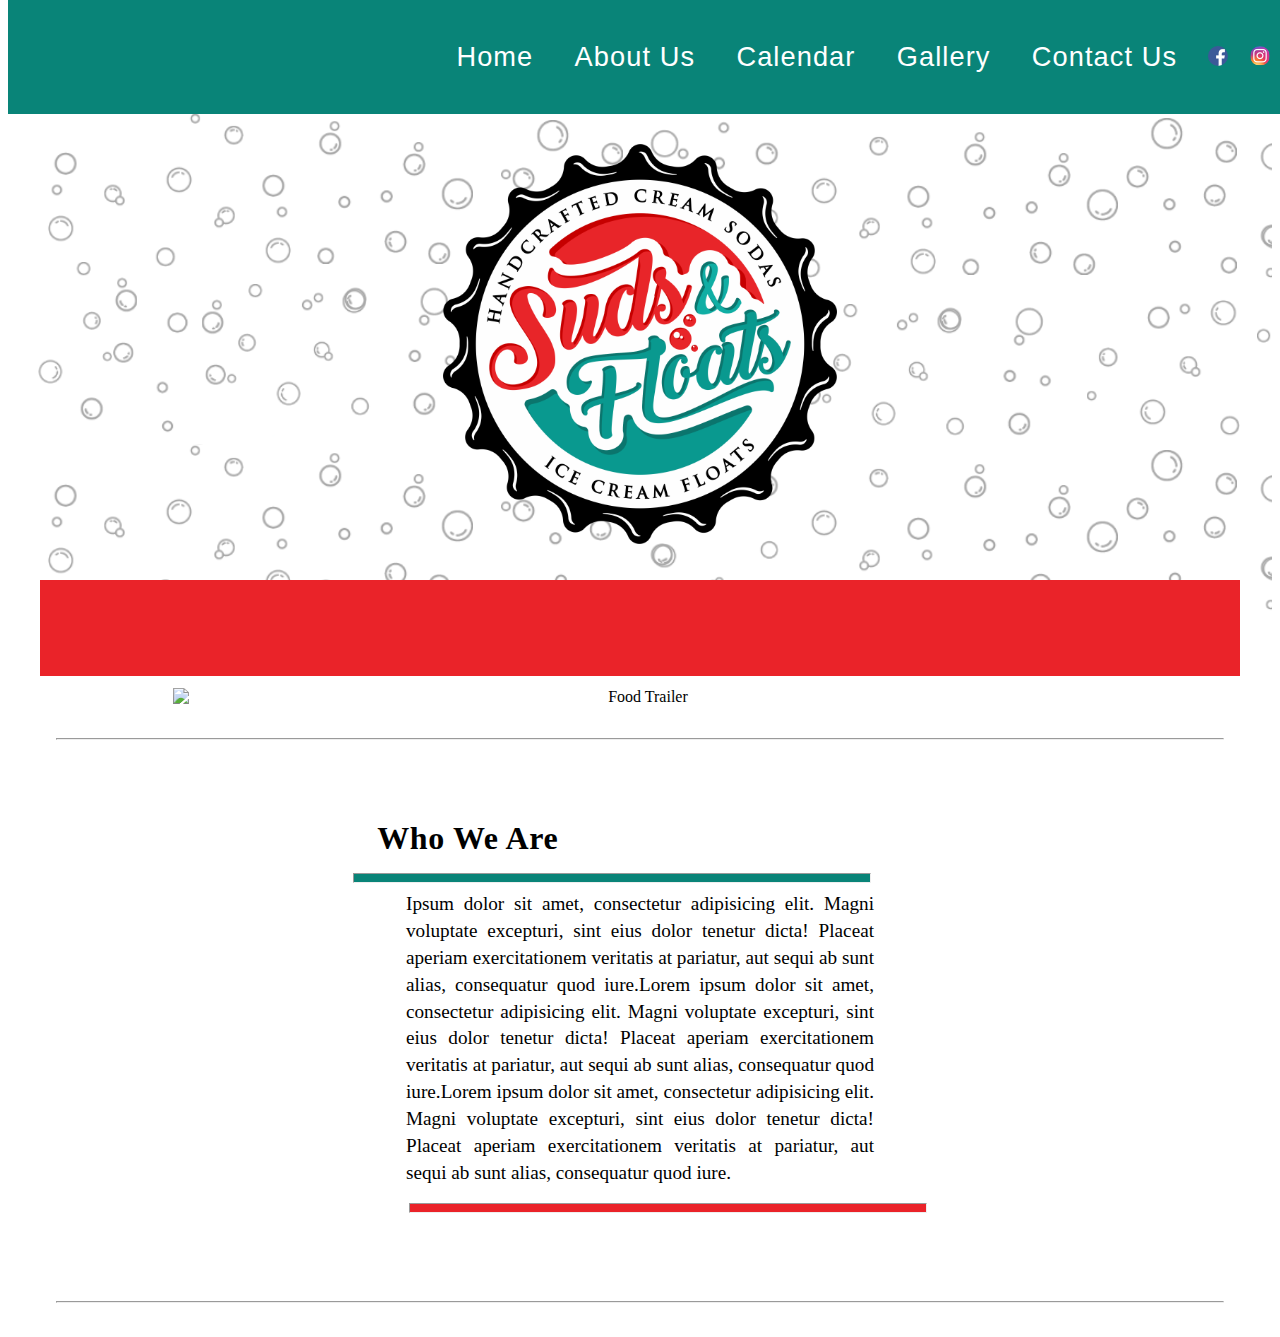
==== Aboutus.html @ c589634f "updated about us" ====
<!DOCTYPE html>
<html lang="en">
<head>
    <meta charset="UTF-8">
    <meta http-equiv="X-UA-Compatible" content="IE=edge">
    <meta name="viewport" content="width=device-width, initial-scale=1.0">
    <title>Suds & Floats</title>
    <link rel="stylesheet" type="text/css" href="main.css">
    <link rel="shortcut icon" href="Assets/SUDS & FLOATS.png" type="image/x-icon" />
</head>
<body>
    <header>
        <div >
            <nav class="TopMenu">
                <ul>
                    <li><a href="./index.html">Home</a></li>
                    <li><a href="./Aboutus.html">About Us</a></li>
                    <li><a href="./Calendar.html">Calendar</a></li>
                    <li><a href="./Gallery.html">Gallery</a></li>
                    <li><a href="./Contact.html">Contact Us</a></li>                  
                    <li><a href="https://www.facebook.com/Suds-Floats-291671389294989/" Target=_blank><img src="Assets/facebook_20.png" alt="Facebook" border="0" id="socialIcon" /></a></li>                    
                    <li><a href="https://www.instagram.com/sudsandfloats/" Target=blank><img src="Assets/instagram_201.png" alt="Instagram" border="0" id="socialIcon" /></a></li>
                </ul>
            </nav>
        </div>
            <div class="Logo"  >
            <img src="Assets/SUDS & FLOATS.png" height ="400em" alt="Suds & Floats" ></a>
        <br>
        <div class="redbar">
    
        </div>
    </div>
</header>


<section id="main" class="contentWrapper">
    
    <div >
            <!-- <img src="Assets/Hand&Cup.png" alt="Sweet Drinks" id="left"/>                -->
            <img src="Assets/rectangle view trailer.jpg" alt="Food Trailer" id="center" width="80%" />            
            <!-- <img src="Assets/Hand&Cup.png" alt="Sweet Drinks" id="right"/>             -->
        </div>
        <hr>
        
        <div class="TextPanelNarrow">
            <h1>Who We Are</h1>
            <hr id = "thinTeal">
            <p id="narrowParagraph">Ipsum dolor sit amet, consectetur adipisicing elit. Magni voluptate excepturi, sint eius dolor tenetur dicta! Placeat aperiam exercitationem veritatis at pariatur, aut sequi ab sunt alias, consequatur quod iure.Lorem ipsum dolor sit amet, consectetur adipisicing elit. Magni voluptate excepturi, sint eius dolor tenetur dicta! Placeat aperiam exercitationem veritatis at pariatur, aut sequi ab sunt alias, consequatur quod iure.Lorem ipsum dolor sit amet, consectetur adipisicing elit. Magni voluptate excepturi, sint eius dolor tenetur dicta! Placeat aperiam exercitationem veritatis at pariatur, aut sequi ab sunt alias, consequatur quod iure.</p>
            <hr id = "thinRed">
        </div>
        <hr>
        <br>

    </section>
    
    <div class="footer">
        <footer>
            <!-- Legal items, Navigational items -->
            

            
        </footer>
    </div>
</body>
</html>
---- main.css ----
/*Common elements*/
/*Header*/
body{
    background-color: white;
    margin-top: 7em;
}
h1{
    /*color: rgba(234,35,41,255);*/
    font-size: 2.0em;
    padding: 0;
    text-align: left;
    /*font-family: Arial, sans-serif ;*/
    letter-spacing: 0.02em;
    margin: 0;
}
p{
    font-size: 1.2em;
    line-height: 1.4em;
    color: black;
    margin: 0px 0.5em 0.75em 0px;
    padding: 0px;
    text-align: justify;
}
textarea{
    width: 100%;
    padding: 12px 20px;
    margin: 8px 0;
    display: inline-block;
    border: 1px solid #ccc;
    border-radius: 4px;
    box-sizing: border-box;
    font-family: Verdana, Geneva, Tahoma, sans-serif;
    text-align: left;
}
input{
    width: 100%;
    padding: 12px 20px;
    margin: 8px 0;
    display: inline-block;
    border: 1px solid #ccc;
    border-radius: 4px;
    box-sizing: border-box;
    font-family: Verdana, Geneva, Tahoma, sans-serif;
    text-align: left;
}

a:link { text-decoration: none; }
a:visited { text-decoration: none; }
a:hover { text-decoration: none; }
a:active { text-decoration: none; }
iframe{
    padding-right: 2em;
}
#left{
    text-align: left;
    margin: 2em;
}
#right{
    text-align: right;
    margin: 2em;
}
#center{
    text-align: center;
    margin: 2em;
    display: block;  
    margin-left: auto;  
    margin-right: auto;  
}
    
/*Nav Bars*/
nav.TopMenu{
    position: fixed;
    top:0;
    color: grey;
    font-size: 1.7em;
    font-family: sans-serif;
    letter-spacing: 0.04em;
    width: 98%;
    padding: .50em ;
    background-color: rgba(9,132,120,255);
    text-align: right;
    text-decoration: none;
}
nav ul{
    margin: 0.5;
    padding: 0;
    list-style: none;
    color: whitesmoke;
    text-decoration: none;
}
nav li{
    display: inline-block;
    margin: 0;
    text-decoration: none;

}
 nav li a, nav li a:visited{ 
    /* font-family:fantasy; */
    color:white;
    padding: 0.3em 0.6em;
    text-decoration: none;
}

#socialIcon{
    border-radius: 50%;
    margin-right: -10px;
    margin-left: -10px;
    /* size: 15px; */
}

.calendarWrapper{
    margin: auto;
    max-width: 1600px;
    padding: 2.0em;
    text-align: center;    
}
.redbar{
    background-color: rgba(234,35,41,255);
    height: 6em;
    margin-top: 2em;
}
.Form{
    margin: 5%;
    font-family: sans-serif;
    text-align: left;
    width: 50%;
    float:left;
    position: relative; 
    padding: 1.0em;
    
}
#narrowParagraph{
    margin-left: 1.5em;
    margin-right: 1.5em;
}

#thinTeal{
    background-color: rgba(9, 132, 120, 255);
    height: .5em;
    margin-top: 1em;
    margin-right: 2em;
    margin-left: -1.5em;
}
#thinRed{
    background-color: rgba(234,35,41,255);
    height: .5em;
    margin-top: 1em;
    margin-left: 2em;
    margin-right: -1.5em;
    
}

.Logo{
    text-align: center;
    padding: 2em;
    background-image: url('Assets/just_bubbles.png');  
    height: 30em;
}
.AboutUsPanel{
    float:left;
    position: relative; 
    width: 29%;
    margin: 0 0.5em 2.0em 0.5em;
    padding: 1.0em;
    color: black;
    /*background-color: rgba(9,132,120,255);*/
    text-align: right;
}
.TextPanelNarrow{
    margin: auto;
    margin-top: 3em;
    margin-bottom: 3em;
    width: 45%;
    color: black;
    /*background-color: rgba(9,132,120,255);*/
    text-align: justify;
    padding: 2em;
}
@media screen and (max-width: 1000px) {
    .TextPanelNarrow {
      width: 100%;
    }
  }

.contentWrapper{
    margin: auto;
    max-width: 1400px;
    padding: 0 3.0em;
}
/* leave above ALONE*/

.panelText{
    float:left;
    position: relative; 
    width: 29%;
    margin: 0 0.5em 2.0em 0.5em;
    padding: 1.0em;
    background-color: white;
    color: black;    
}

section div.panelText img.Filler{
    width: 100%;
}
@media screen and (max-width: 1000px) {
    .panelText {
      width: 100%;
    }
  }
/*
#Drink{
    float: left;

}
#Story{

}
#Map{

}
*/

button {
    background-color: rgba(9,132,120,.7);
    border: 1px solid rgba(9,132,120,255);
    color: black;
    display: inline-block;
    margin: 0 0.75em 0 0;
    padding: 0.5em;
    text-transform: uppercase;
    text-decoration: none;
}
button:hover {
    color: grey;
    background-color: #fff;
    text-decoration: none;
}
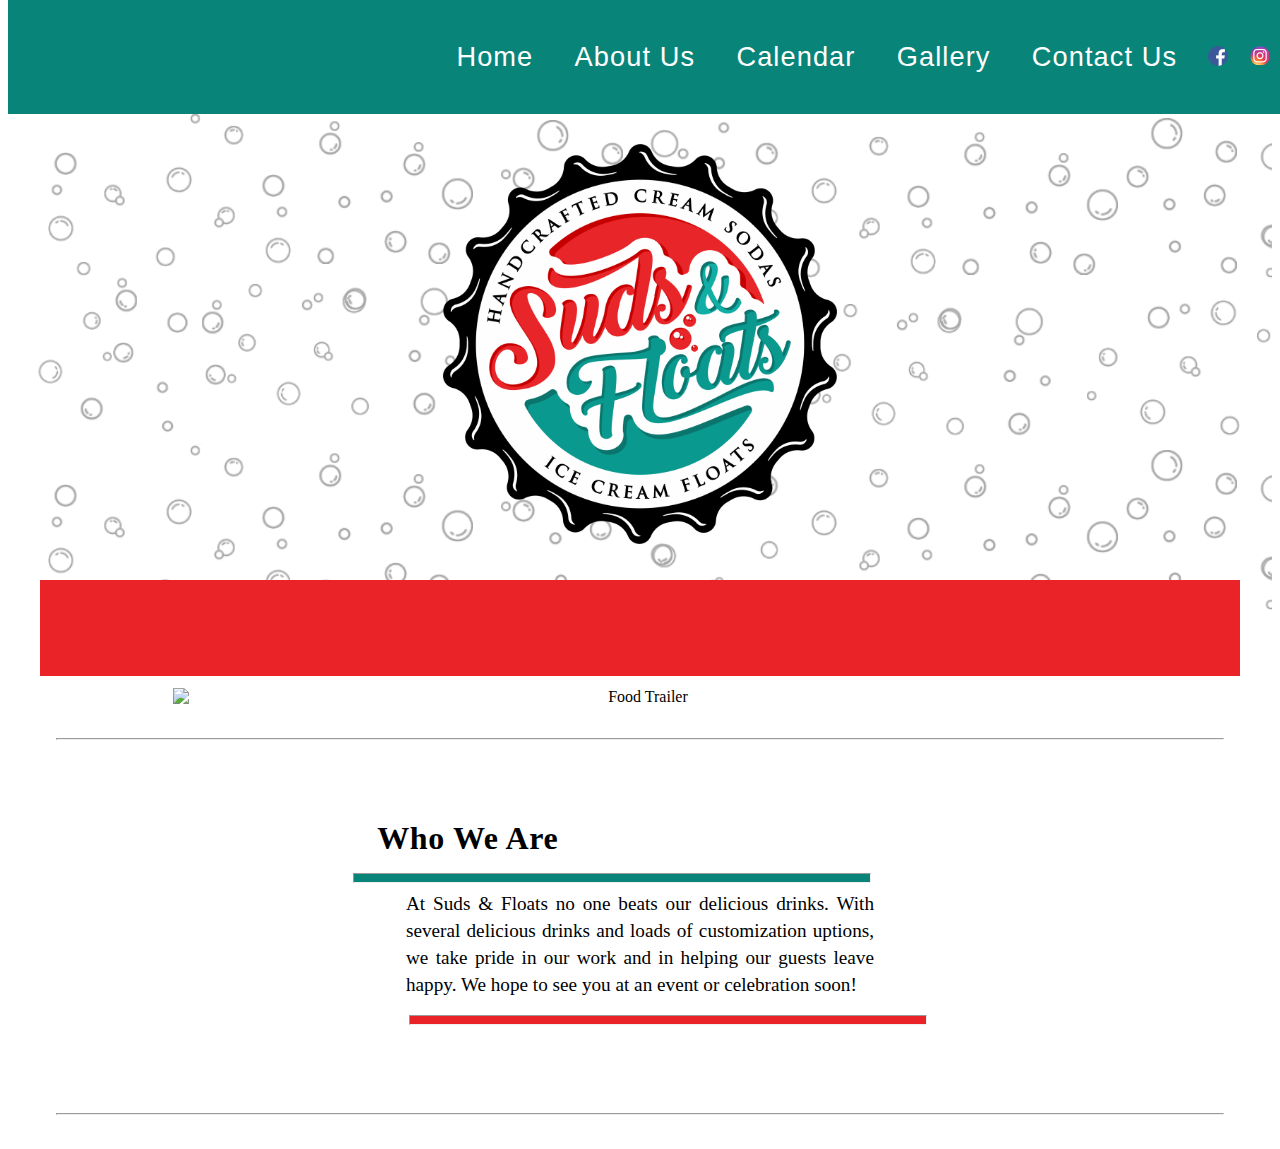
==== commit 10bf5ce1: "add form styling" ====
--- a/Aboutus.html
+++ b/Aboutus.html
@@ -45,7 +45,7 @@
         <div class="TextPanelNarrow">
             <h1>Who We Are</h1>
             <hr id = "thinTeal">
-            <p id="narrowParagraph">Ipsum dolor sit amet, consectetur adipisicing elit. Magni voluptate excepturi, sint eius dolor tenetur dicta! Placeat aperiam exercitationem veritatis at pariatur, aut sequi ab sunt alias, consequatur quod iure.Lorem ipsum dolor sit amet, consectetur adipisicing elit. Magni voluptate excepturi, sint eius dolor tenetur dicta! Placeat aperiam exercitationem veritatis at pariatur, aut sequi ab sunt alias, consequatur quod iure.Lorem ipsum dolor sit amet, consectetur adipisicing elit. Magni voluptate excepturi, sint eius dolor tenetur dicta! Placeat aperiam exercitationem veritatis at pariatur, aut sequi ab sunt alias, consequatur quod iure.</p>
+            <p id="narrowParagraph">At Suds & Floats no one beats our delicious drinks.  With several delicious drinks and loads of customization uptions, we take pride in our work and in helping our guests leave happy.  We hope to see you at an event or celebration soon!</p>
             <hr id = "thinRed">
         </div>
         <hr>
--- a/main.css
+++ b/main.css
@@ -42,6 +42,10 @@
     box-sizing: border-box;
     font-family: Verdana, Geneva, Tahoma, sans-serif;
     text-align: left;
+}
+input.Submit{
+    text-align: center;
+    width: 20%;
 }
 
 a:link { text-decoration: none; }
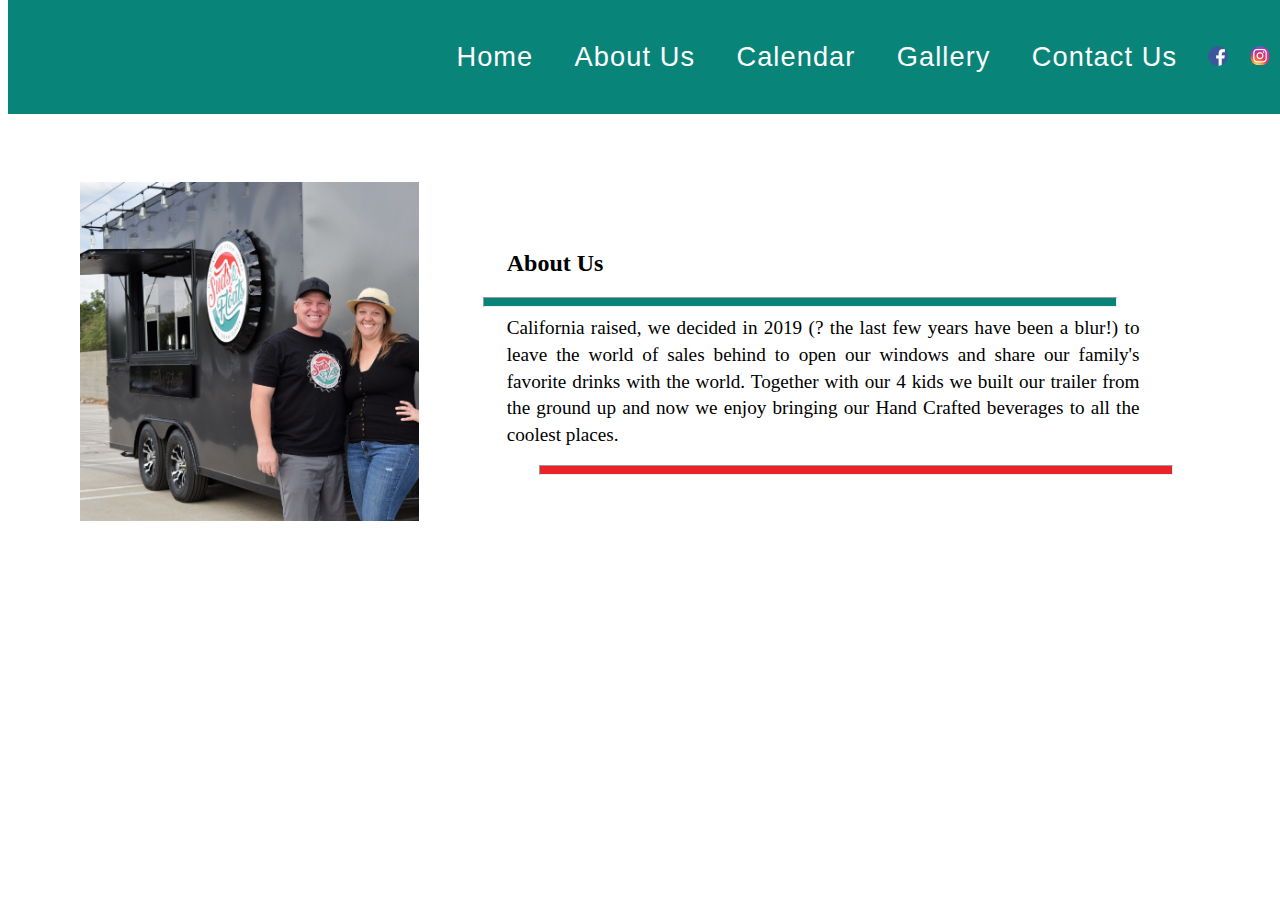
==== commit b636e2d0: "updated About us format" ====
--- a/Aboutus.html
+++ b/Aboutus.html
@@ -23,34 +23,34 @@
                 </ul>
             </nav>
         </div>
-            <div class="Logo"  >
+         <!--   <div class="Logo"  >
             <img src="Assets/SUDS & FLOATS.png" height ="400em" alt="Suds & Floats" ></a>
         <br>
         <div class="redbar">
     
         </div>
-    </div>
+    </div>-->
 </header>
 
 
 <section id="main" class="contentWrapper">
+    <br>
+    <br>
+    <br>
     
-    <div >
-            <!-- <img src="Assets/Hand&Cup.png" alt="Sweet Drinks" id="left"/>                -->
-            <img src="Assets/rectangle view trailer.jpg" alt="Food Trailer" id="center" width="80%" />            
-            <!-- <img src="Assets/Hand&Cup.png" alt="Sweet Drinks" id="right"/>             -->
-        </div>
-        <hr>
+    
+    <div class="panelText">
+        <img src="Assets/owners.jpg" alt="Our Story" class="Filler"/>
+       
+    </div>
+    <div class="OwnerPanelText">
+           
+        <h2>About Us</h2>
+        <hr id = "thinTeal">
         
-        <div class="TextPanelNarrow">
-            <h1>Who We Are</h1>
-            <hr id = "thinTeal">
-            <p id="narrowParagraph">At Suds & Floats no one beats our delicious drinks.  With several delicious drinks and loads of customization uptions, we take pride in our work and in helping our guests leave happy.  We hope to see you at an event or celebration soon!</p>
-            <hr id = "thinRed">
-        </div>
-        <hr>
-        <br>
-
+        <p>California raised, we decided in 2019 (? the last few years have been a blur!) to leave the world of sales behind to open our windows and share our family's favorite drinks with the world.  Together with our 4 kids we built our trailer from the ground up and now we enjoy bringing our Hand Crafted beverages to all the coolest places.</p></p>
+        <hr id = "thinRed">
+    </div>
     </section>
     
     <div class="footer">
--- a/main.css
+++ b/main.css
@@ -203,6 +203,16 @@
     color: black;    
 }
 
+.OwnerPanelText{
+    float:left;
+    position: relative; 
+    width: 55%;
+    margin: 2.0em;
+    padding: 2.0em;
+    background-color: white;
+    color: black; 
+}
+
 section div.panelText img.Filler{
     width: 100%;
 }
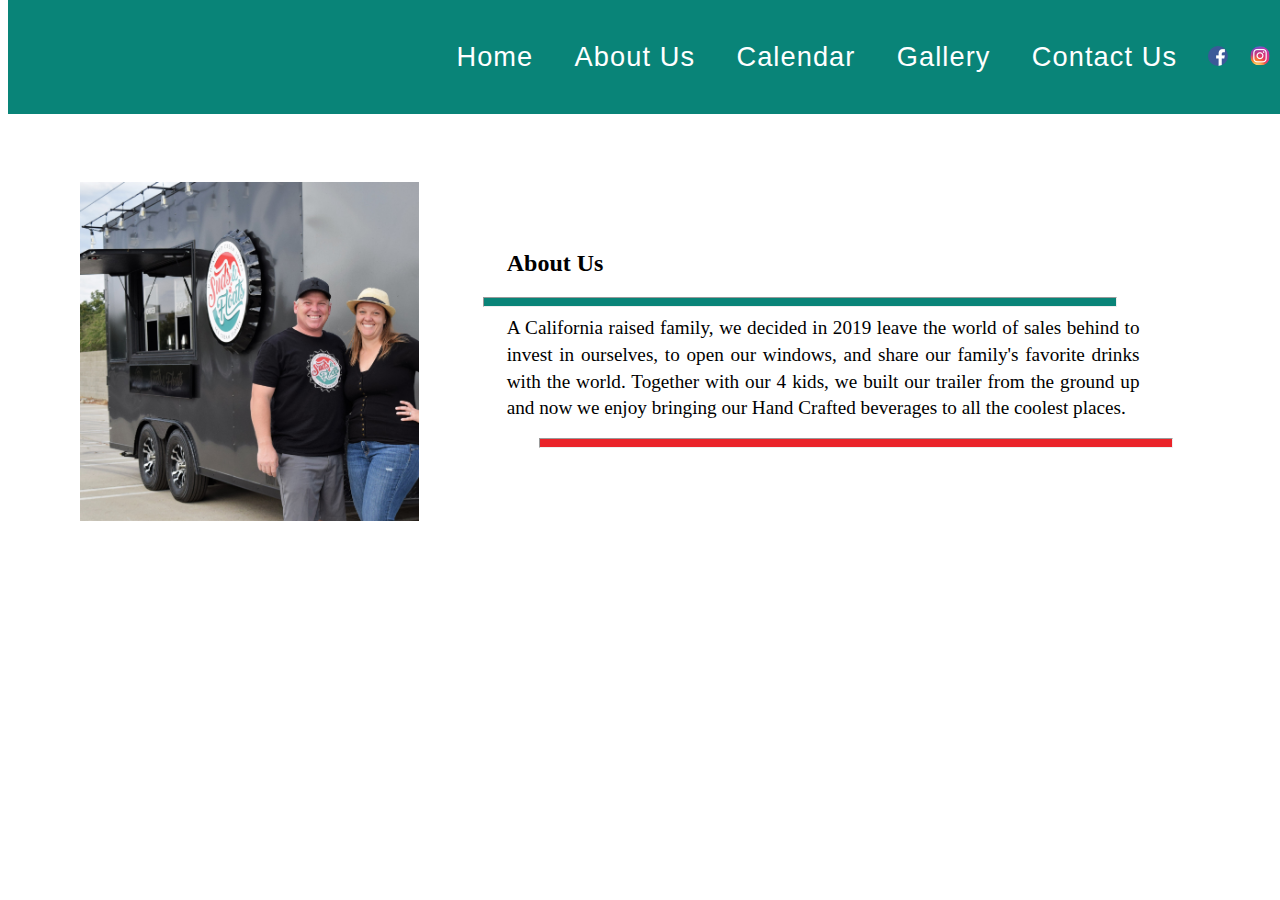
==== commit a07e9661: "update text portions according to requests made" ====
--- a/Aboutus.html
+++ b/Aboutus.html
@@ -48,7 +48,7 @@
         <h2>About Us</h2>
         <hr id = "thinTeal">
         
-        <p>California raised, we decided in 2019 (? the last few years have been a blur!) to leave the world of sales behind to open our windows and share our family's favorite drinks with the world.  Together with our 4 kids we built our trailer from the ground up and now we enjoy bringing our Hand Crafted beverages to all the coolest places.</p></p>
+        <p>A California raised family, we decided in 2019 leave the world of sales behind to invest in ourselves, to open our windows, and share our family's favorite drinks with the world. Together with our 4 kids, we built our trailer from the ground up and now we enjoy bringing our Hand Crafted beverages to all the coolest places.</p></p>
         <hr id = "thinRed">
     </div>
     </section>
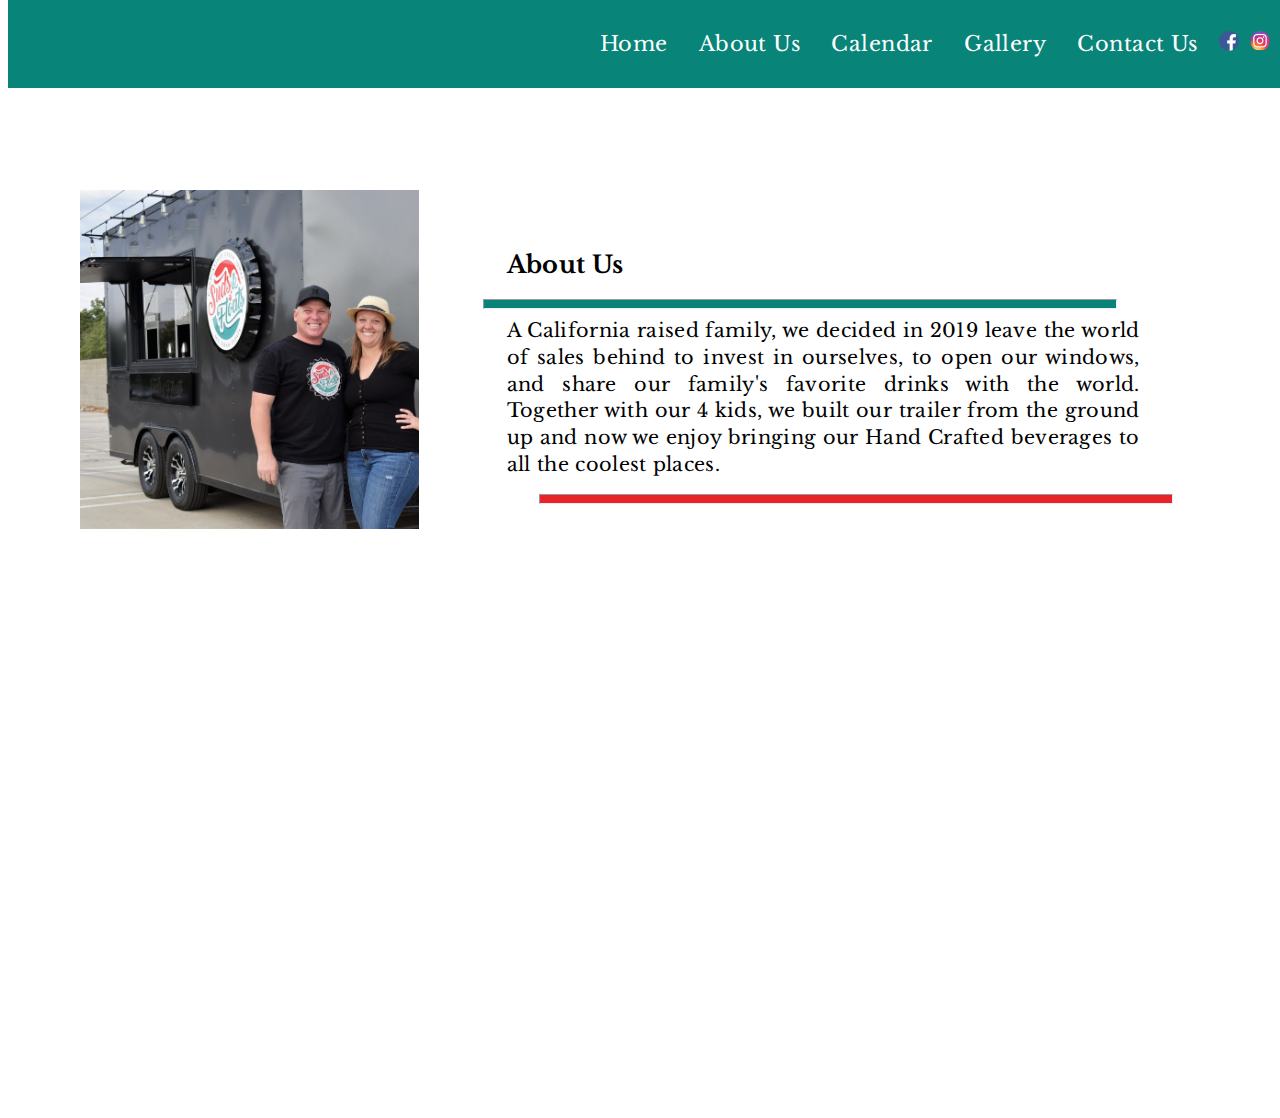
==== commit 894e8ec3: "updated fonts on additional pages" ====
--- a/Aboutus.html
+++ b/Aboutus.html
@@ -7,6 +7,9 @@
     <title>Suds & Floats</title>
     <link rel="stylesheet" type="text/css" href="main.css">
     <link rel="shortcut icon" href="Assets/SUDS & FLOATS.png" type="image/x-icon" />
+    <link rel="preconnect" href="https://fonts.googleapis.com">
+    <link rel="preconnect" href="https://fonts.gstatic.com" crossorigin>
+    <link href="https://fonts.googleapis.com/css2?family=Libre+Baskerville&display=swap" rel="stylesheet">
 </head>
 <body>
     <header>
--- a/main.css
+++ b/main.css
@@ -9,9 +9,10 @@
     font-size: 2.0em;
     padding: 0;
     text-align: left;
-    /*font-family: Arial, sans-serif ;*/
+    font-family: 'Libre Baskerville', serif;
     letter-spacing: 0.02em;
     margin: 0;
+    
 }
 p{
     font-size: 1.2em;
@@ -20,6 +21,8 @@
     margin: 0px 0.5em 0.75em 0px;
     padding: 0px;
     text-align: justify;
+    font-family: 'Libre Baskerville', serif;
+    
 }
 textarea{
     width: 100%;
@@ -76,9 +79,9 @@
     position: fixed;
     top:0;
     color: grey;
-    font-size: 1.7em;
-    font-family: sans-serif;
-    letter-spacing: 0.04em;
+    font-size: 1.3em;
+    font-family: 'Libre Baskerville', serif;
+    letter-spacing: 0.02em;
     width: 98%;
     padding: .50em ;
     background-color: rgba(9,132,120,255);
@@ -117,6 +120,8 @@
     max-width: 1600px;
     padding: 2.0em;
     text-align: center;    
+    font-family: 'Libre Baskerville', serif;
+    letter-spacing: 0.02em;
 }
 .redbar{
     background-color: rgba(234,35,41,255);
@@ -136,6 +141,8 @@
 #narrowParagraph{
     margin-left: 1.5em;
     margin-right: 1.5em;
+    font-family: 'Libre Baskerville', serif;
+    letter-spacing: 0.02em;
 }
 
 #thinTeal{
@@ -169,10 +176,13 @@
     color: black;
     /*background-color: rgba(9,132,120,255);*/
     text-align: right;
+    font-family: 'Libre Baskerville', serif;
+    letter-spacing: 0.02em;
 }
 .TextPanelNarrow{
+    font-family: 'Libre Baskerville', serif;
     margin: auto;
-    margin-top: 3em;
+    margin-top: 6em;
     margin-bottom: 3em;
     width: 45%;
     color: black;
@@ -197,10 +207,13 @@
     float:left;
     position: relative; 
     width: 29%;
-    margin: 0 0.5em 2.0em 0.5em;
+    height: 55em;
+    margin: 0.5em 0.5em 2.0em 0.5em;
     padding: 1.0em;
     background-color: white;
     color: black;    
+    font-family: 'Libre Baskerville', serif;
+    letter-spacing: 0.02em;
 }
 
 .OwnerPanelText{
@@ -211,6 +224,8 @@
     padding: 2.0em;
     background-color: white;
     color: black; 
+    font-family: 'Libre Baskerville', serif;
+    letter-spacing: 0.02em;
 }
 
 section div.panelText img.Filler{
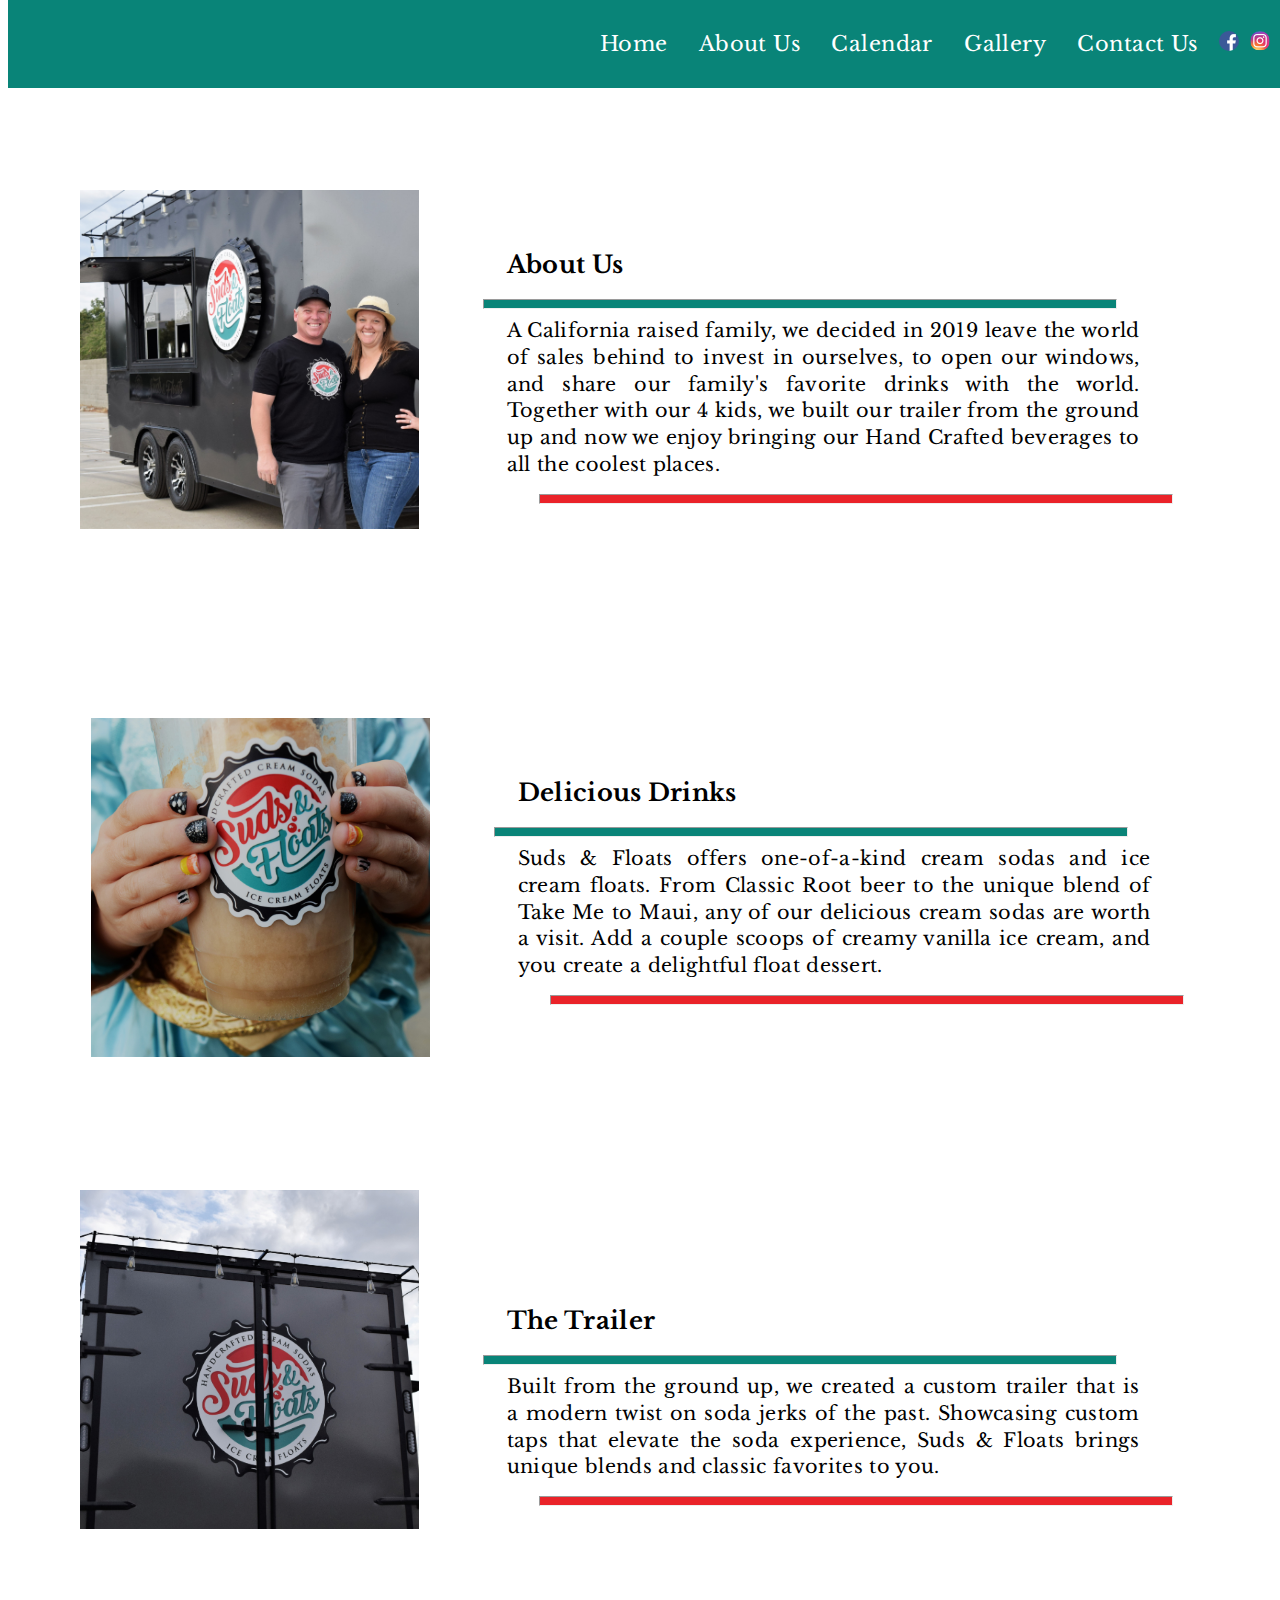
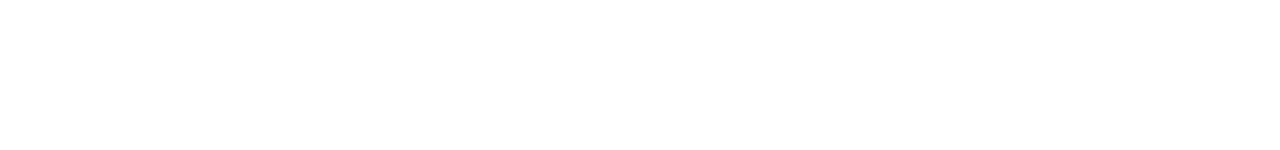
==== commit ee87c75f: "fight with aboutUs" ====
--- a/Aboutus.html
+++ b/Aboutus.html
@@ -42,25 +42,49 @@
     <br>
     
     
-    <div class="panelText">
-        <img src="Assets/owners.jpg" alt="Our Story" class="Filler"/>
-       
+    <div class="panelText1" >
+        <img src="Assets/owners.jpg" alt="Our Story" class="Filler"/>       
     </div>
-    <div class="OwnerPanelText">
-           
+
+    <div class="OwnerPanelText">           
         <h2>About Us</h2>
         <hr id = "thinTeal">
-        
         <p>A California raised family, we decided in 2019 leave the world of sales behind to invest in ourselves, to open our windows, and share our family's favorite drinks with the world. Together with our 4 kids, we built our trailer from the ground up and now we enjoy bringing our Hand Crafted beverages to all the coolest places.</p></p>
         <hr id = "thinRed">
     </div>
+
+    <div class="OwnerPanelText2">        
+        <h2>Delicious Drinks</h2>
+        <hr id = "thinTeal">        
+        <p>Suds & Floats offers one-of-a-kind cream sodas and ice cream floats. From Classic Root beer to the unique blend of Take Me to Maui, any of our delicious cream sodas are worth a visit. Add a couple scoops of creamy vanilla ice cream, and you create a delightful float dessert.</p></p>
+        <hr id = "thinRed">
+    </div>
+
+    <div class="panelText2">
+        <img src="Assets/tiny hands.jpg" alt="Our Story" class="Filler"/>           
+    </div>
+    
+
+    <div class="panelText1">
+        <img src="Assets/back-locked and ready to roll.jpg" alt="Our Story" class="Filler"/>
+    </div>
+
+    <div class="OwnerPanelText">       
+        <h2>The Trailer</h2>
+        <hr id = "thinTeal">
+        <p>Built from the ground up, we created a custom trailer that is a modern twist on soda jerks of the past. Showcasing custom taps that elevate the soda experience, Suds & Floats brings unique blends and classic favorites to you.</p></p>
+        <hr id = "thinRed">
+    </div>
+
     </section>
     
     <div class="footer">
         <footer>
             <!-- Legal items, Navigational items -->
             
-
+           
+           
+           
             
         </footer>
     </div>
--- a/main.css
+++ b/main.css
@@ -127,6 +127,7 @@
     background-color: rgba(234,35,41,255);
     height: 6em;
     margin-top: 2em;
+    width: 100%;
 }
 .Form{
     margin: 5%;
@@ -174,7 +175,6 @@
     margin: 0 0.5em 2.0em 0.5em;
     padding: 1.0em;
     color: black;
-    /*background-color: rgba(9,132,120,255);*/
     text-align: right;
     font-family: 'Libre Baskerville', serif;
     letter-spacing: 0.02em;
@@ -186,7 +186,6 @@
     margin-bottom: 3em;
     width: 45%;
     color: black;
-    /*background-color: rgba(9,132,120,255);*/
     text-align: justify;
     padding: 2em;
 }
@@ -204,8 +203,7 @@
 /* leave above ALONE*/
 
 .panelText{
-    float:left;
-    position: relative; 
+    float:left; 
     width: 29%;
     height: 55em;
     margin: 0.5em 0.5em 2.0em 0.5em;
@@ -215,11 +213,32 @@
     font-family: 'Libre Baskerville', serif;
     letter-spacing: 0.02em;
 }
-
+.panelText1{
+    float:left;    
+    width: 29%;
+    height: 25em;
+    margin: 0.5em 0.5em 2.0em 0.5em;
+    padding: 1.0em;
+    background-color: white;
+    color: black;    
+    font-family: 'Libre Baskerville', serif;
+    letter-spacing: 0.02em;
+}
+.panelText2{
+    float:right;
+    width: 29%;
+    height: 25em;
+    margin: 0.5em 0.5em 2.0em 0.5em;
+    padding: 1.0em;
+    background-color: white;
+    color: black;    
+    font-family: 'Libre Baskerville', serif;
+    letter-spacing: 0.02em;
+}
 .OwnerPanelText{
     float:left;
-    position: relative; 
     width: 55%;
+    height: 25em;
     margin: 2.0em;
     padding: 2.0em;
     background-color: white;
@@ -227,12 +246,40 @@
     font-family: 'Libre Baskerville', serif;
     letter-spacing: 0.02em;
 }
+.OwnerPanelText2{
+    float:right;
+    width: 55%;
+    height: 25em;
+    margin: 2.0em;
+    padding: 2.0em;
+    background-color: white;
+    color: black; 
+    font-family: 'Libre Baskerville', serif;
+    letter-spacing: 0.02em;
+}
 
 section div.panelText img.Filler{
     width: 100%;
 }
 @media screen and (max-width: 1000px) {
     .panelText {
+      width: 100%;
+    }
+  }
+
+  section div.panelText2 img.Filler{
+    width: 100%;
+}
+@media screen and (max-width: 1000px) {
+    .panelText2 {
+      width: 100%;
+    }
+  }
+  section div.panelText1 img.Filler{
+    width: 100%;
+}
+  @media screen and (max-width: 1000px) {
+    .panelText1 {
       width: 100%;
     }
   }
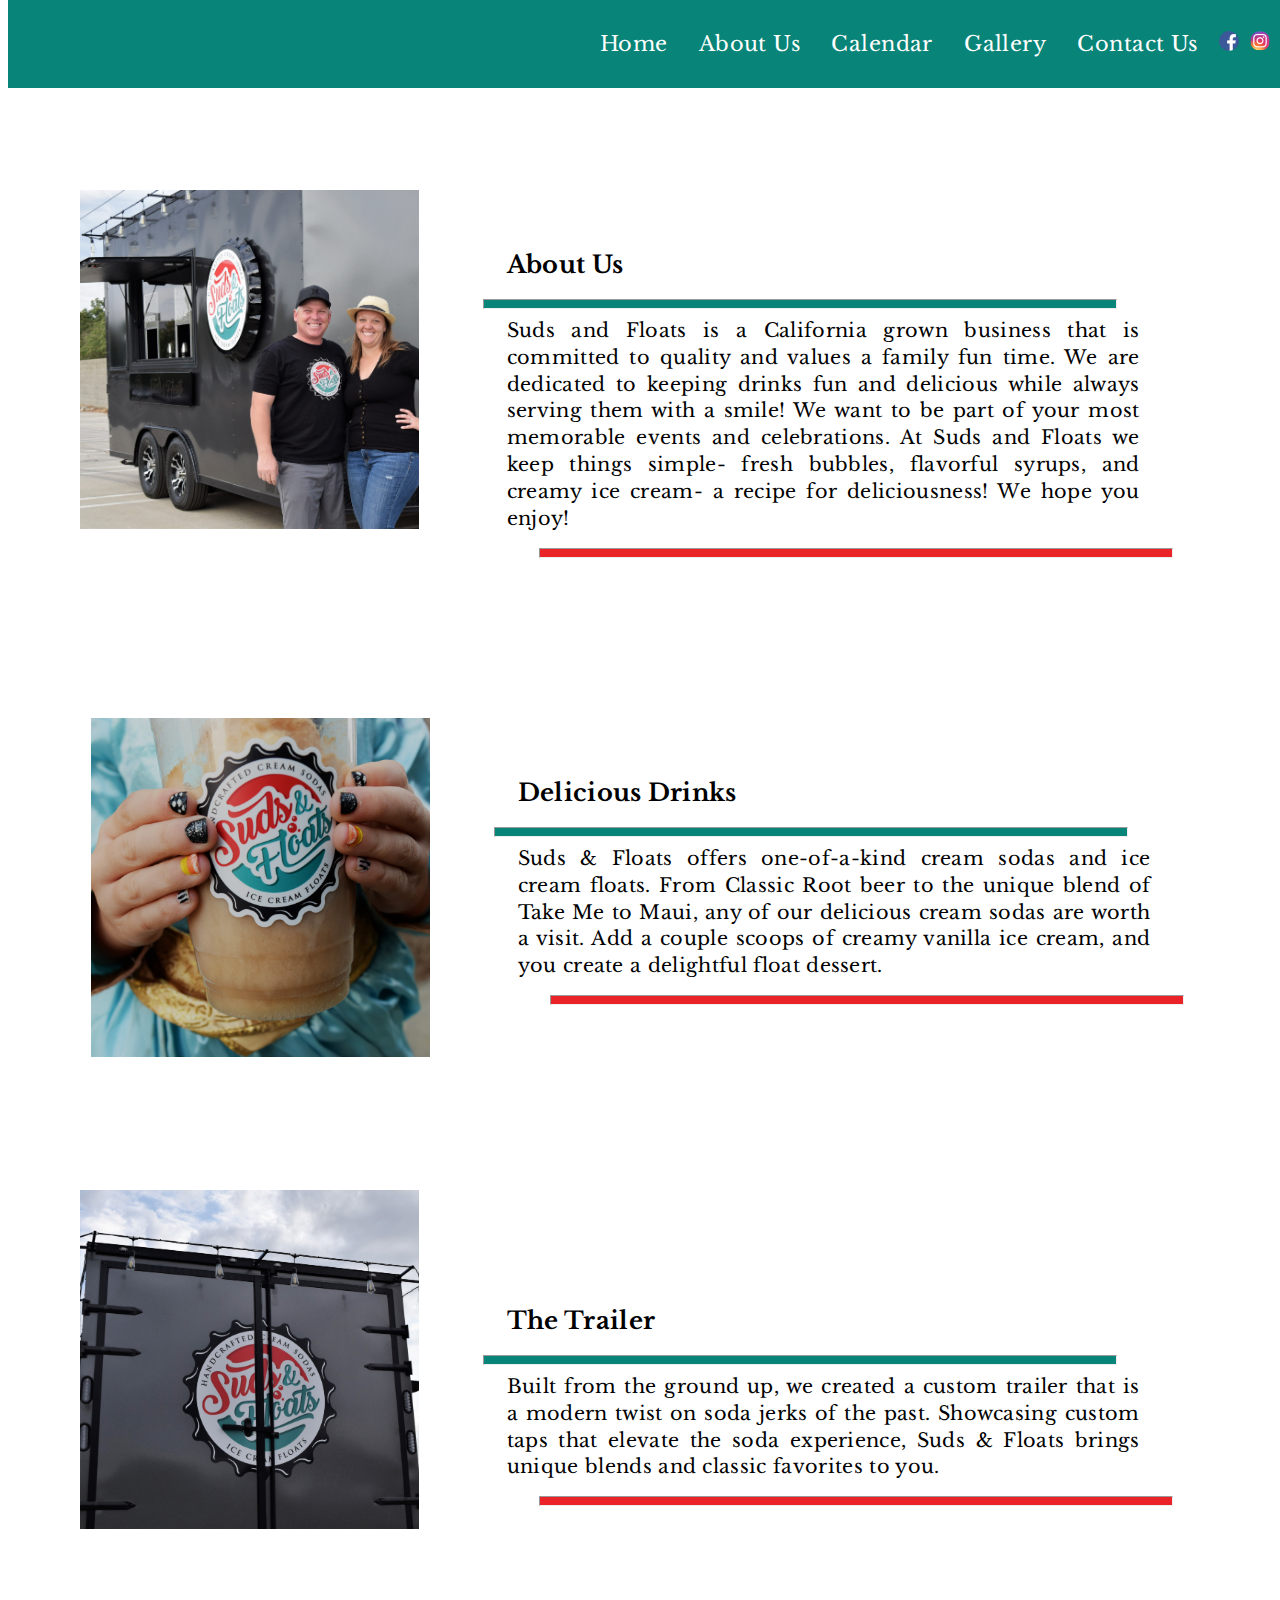
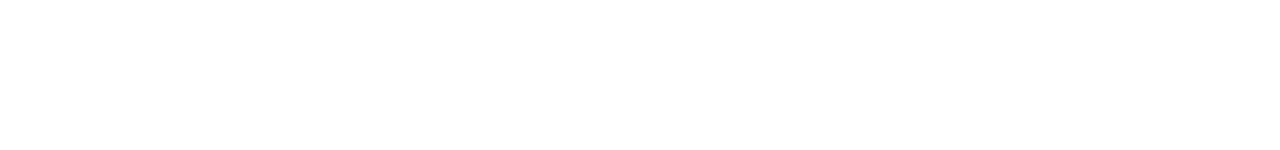
==== commit fa6e0409: "update text on about us" ====
--- a/Aboutus.html
+++ b/Aboutus.html
@@ -49,7 +49,7 @@
     <div class="OwnerPanelText">           
         <h2>About Us</h2>
         <hr id = "thinTeal">
-        <p>A California raised family, we decided in 2019 leave the world of sales behind to invest in ourselves, to open our windows, and share our family's favorite drinks with the world. Together with our 4 kids, we built our trailer from the ground up and now we enjoy bringing our Hand Crafted beverages to all the coolest places.</p></p>
+        <p>Suds and Floats is a California grown business that is committed to quality and values a family fun time. We are dedicated to keeping drinks fun and delicious while always serving them with a smile! We want to be part of your most memorable events and celebrations. At Suds and Floats we keep things simple- fresh bubbles, flavorful syrups, and creamy ice cream- a recipe for deliciousness! We hope you enjoy!</p></p>
         <hr id = "thinRed">
     </div>
 
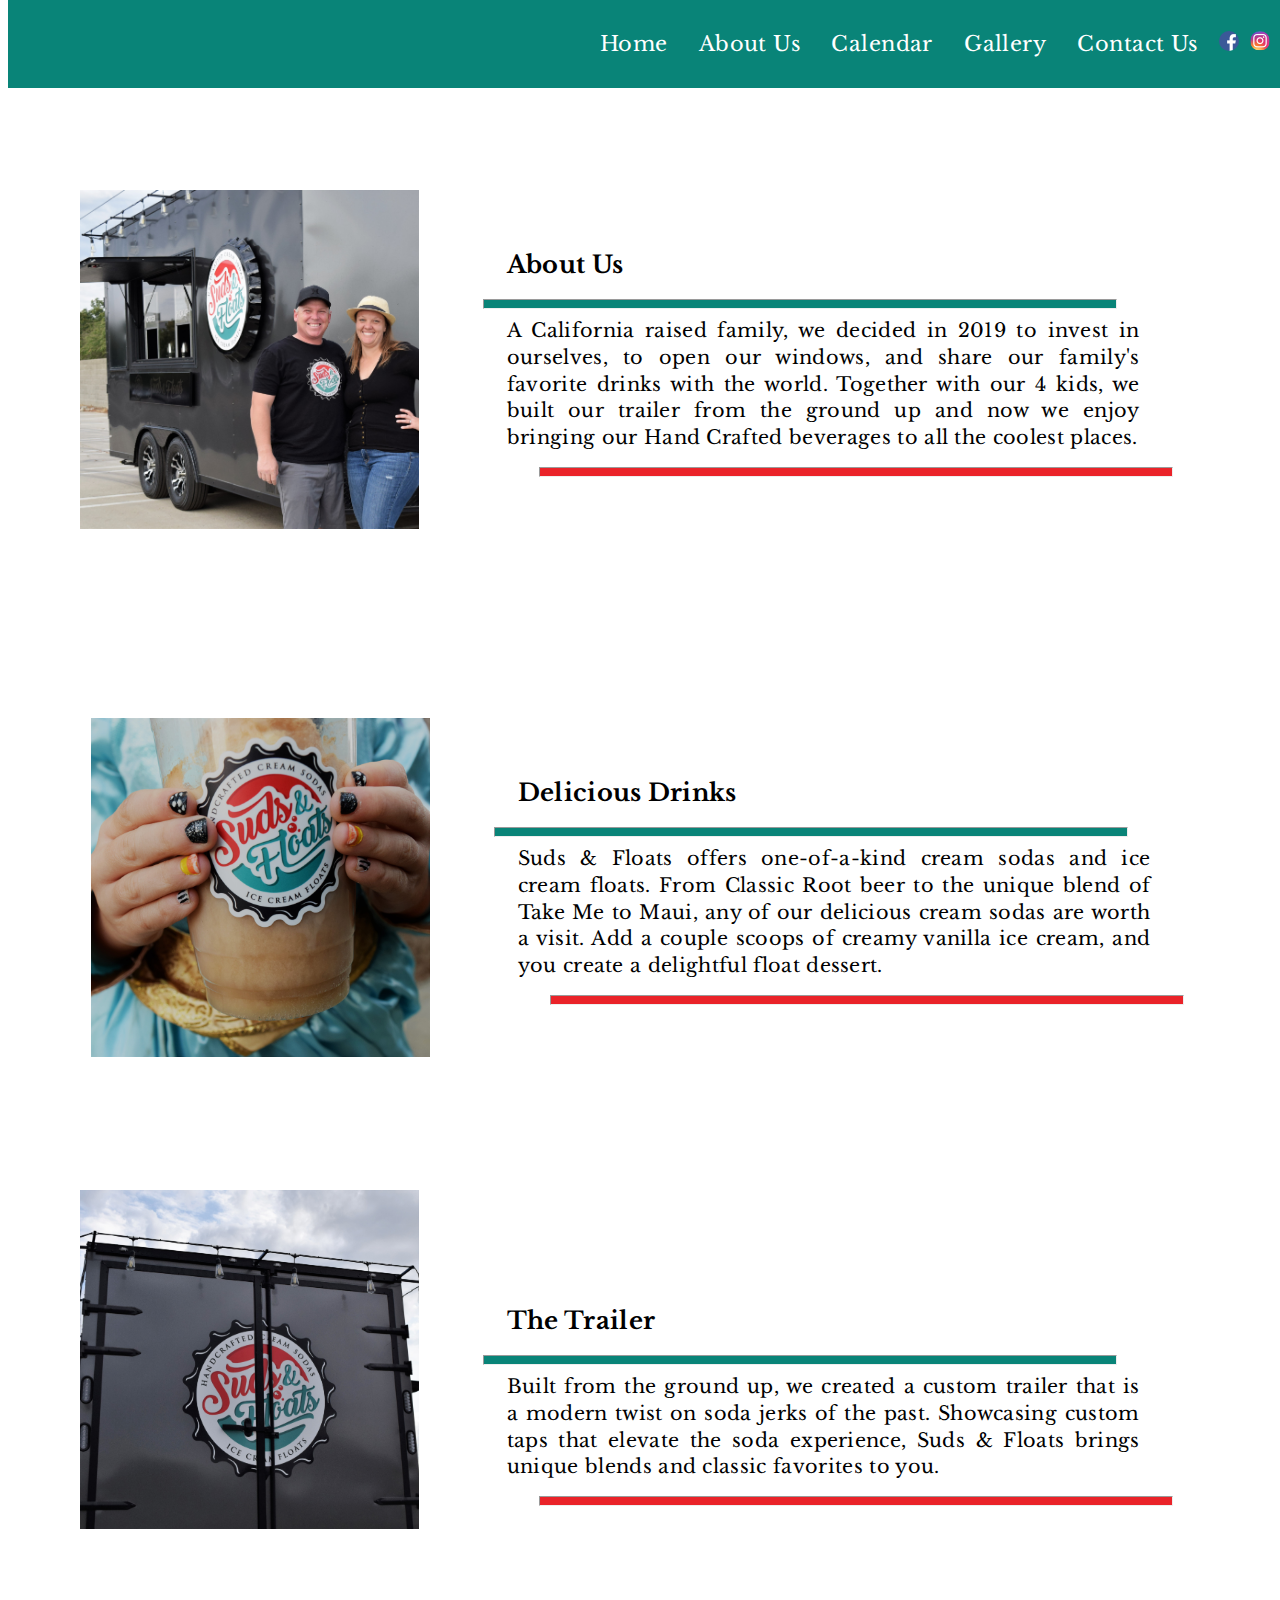
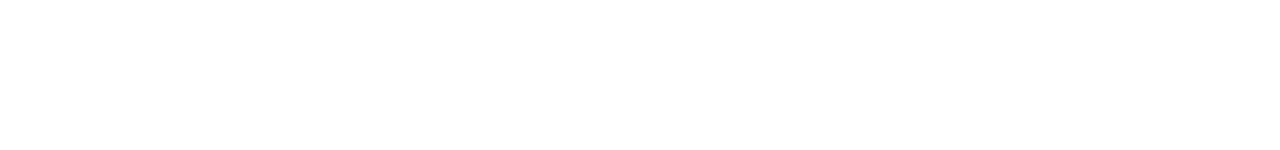
==== commit 76cb421e: "update to customer spec" ====
--- a/Aboutus.html
+++ b/Aboutus.html
@@ -49,7 +49,7 @@
     <div class="OwnerPanelText">           
         <h2>About Us</h2>
         <hr id = "thinTeal">
-        <p>Suds and Floats is a California grown business that is committed to quality and values a family fun time. We are dedicated to keeping drinks fun and delicious while always serving them with a smile! We want to be part of your most memorable events and celebrations. At Suds and Floats we keep things simple- fresh bubbles, flavorful syrups, and creamy ice cream- a recipe for deliciousness! We hope you enjoy!</p></p>
+        <p>A California raised family, we decided in 2019 to invest in ourselves, to open our windows, and share our family's favorite drinks with the world. Together with our 4 kids, we built our trailer from the ground up and now we enjoy bringing our Hand Crafted beverages to all the coolest places.</p></p>
         <hr id = "thinRed">
     </div>
 
